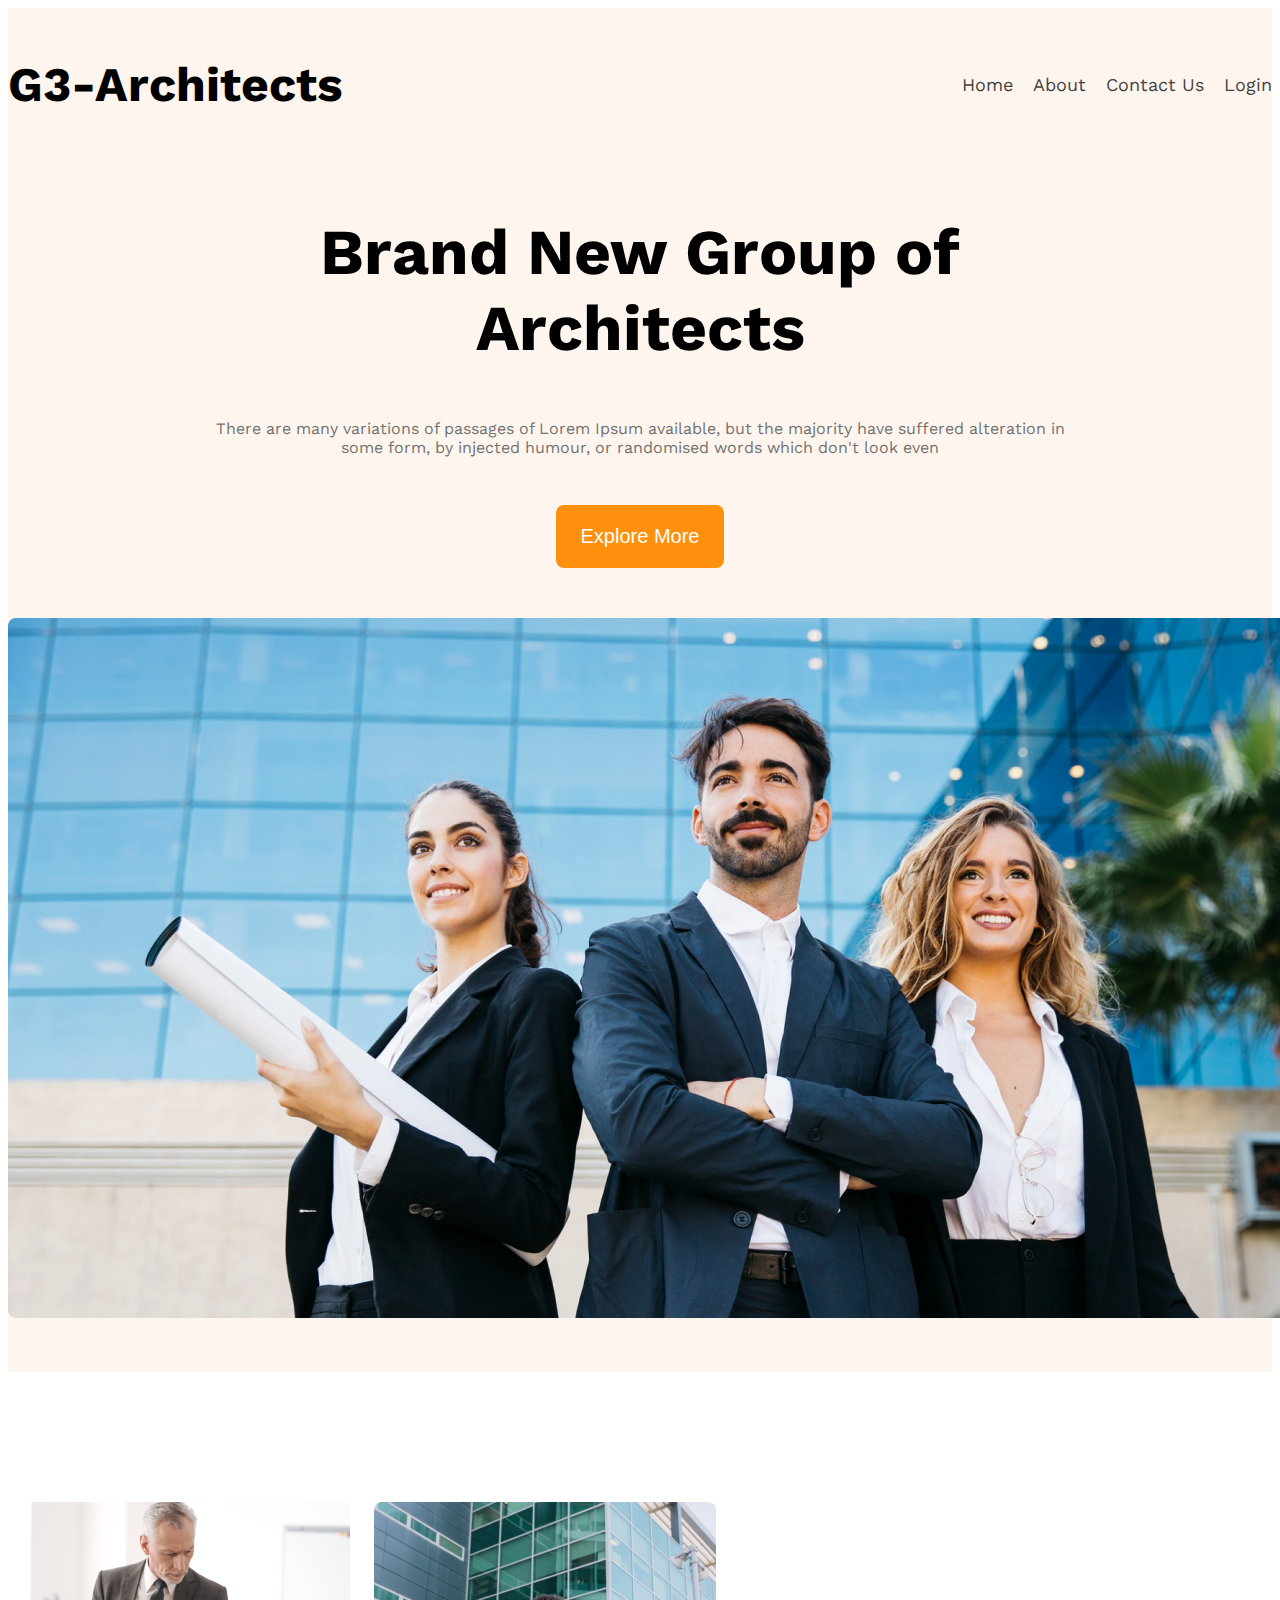
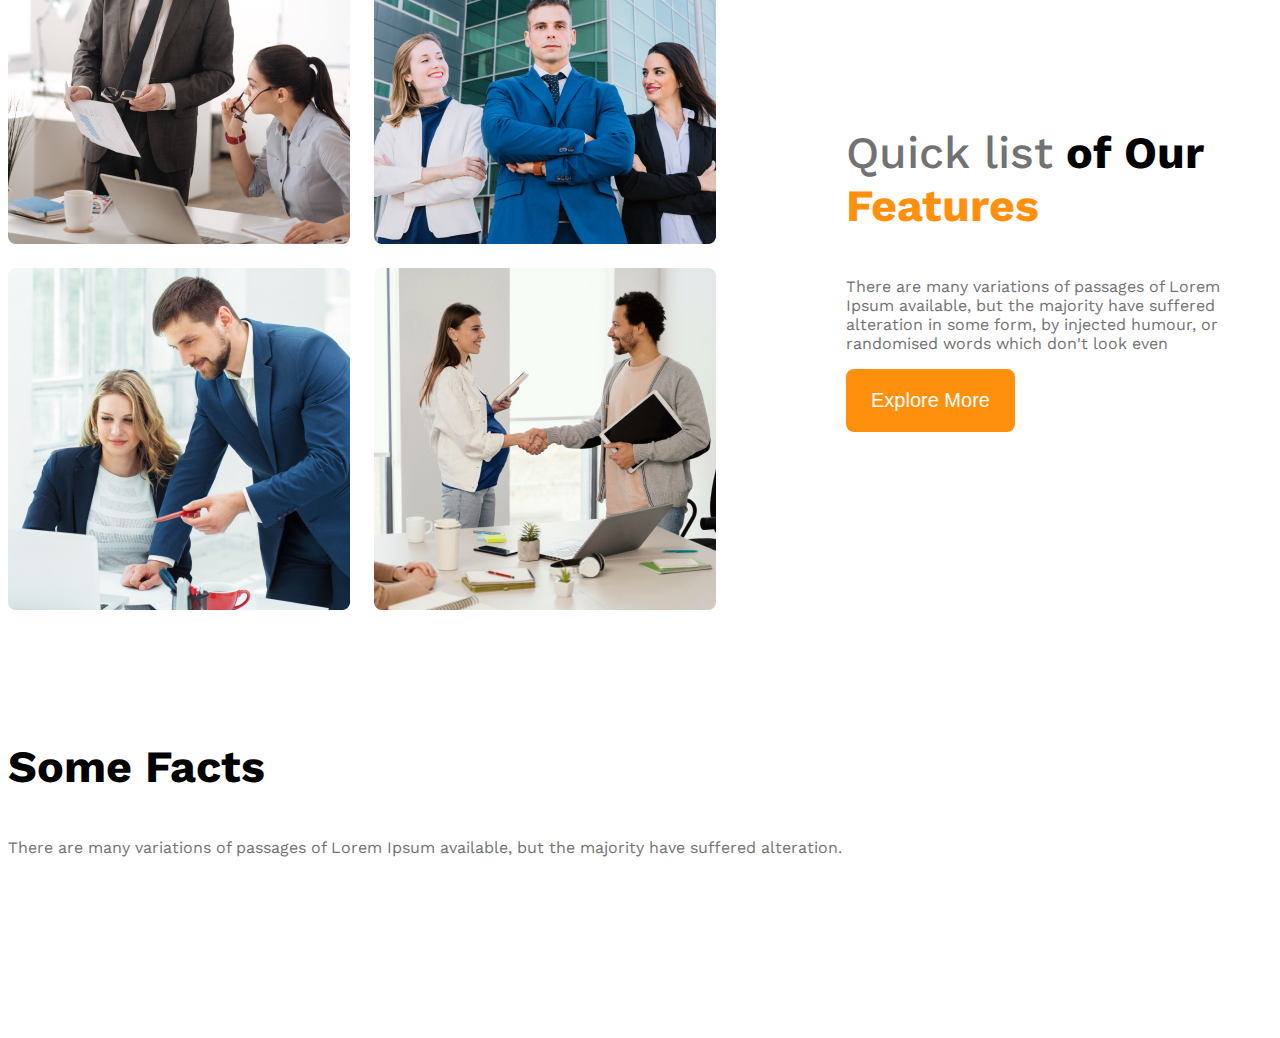
==== styles/index.html @ 34166334 "responsive and added pictures" ====
<!DOCTYPE html>
<html lang="en">

<head>
    <meta charset="UTF-8">
    <meta name="viewport" content="width=device-width, initial-scale=1.0">
    <title>Architects</title>
    <link rel="stylesheet" href="style.css">
</head>

<body class="work-sans-font">
    <header>
        <header class="header">
            <nav class="navbar">
                <h3 class="brand">G3-Architects</h3>
                <ul class="four-steps">
                    <li class="nav-item"><a href="" class="nav-link">Home</a></li>

                    <li class="nav-item"><a href="" class="nav-link">About</a> </li>

                    <li class="nav-item"><a href="" class="nav-link">Contact Us</a></li>

                    <li class="nav-item"><a href="" class="nav-link">Login</a></li>
                </ul>
            </nav>

            <div>
                <div class="banner-content">
                    <h2 class="head-title">Brand New
                        Group of Architects
                    </h2>
                    <p class="banner-description">There are many variations of passages of Lorem Ipsum available, but
                        the majority have suffered alteration
                        in some form, by injected humour, or randomised words which don't look even</p>
                    <button class="btn-primary">Explore More</button>
                </div>
                <div class="banner-img-container">
                    <img src="./images/banner.png" alt="">
                </div>
            </div>
            </header>
            <main>
                <!-- team work -->
            <section class="teams display-flex">
                <div class="team-img-container">
                <img src="images/team1.png" alt="two architect discussing about design">
                <img src="images/team2.png" alt="">
                <img src="images/team3.png" alt="">
                <img src="images/team4.png" alt="">
                </div>
                <div class="our-features">
                    <h3 class="section-title"><span id="Quick-list" class="text-light-gray">Quick list</span> <span class="of-our">of Our </span><span class="text-primary">Features</span></h3>
                    <p class="feature-description text-light-gray">There are many variations of passages of Lorem Ipsum available, but the majority have suffered alteration in some form, by injected humour, or randomised words which don't look even</p>
                    <button class="btn-primary">Explore More</button>
                </div>
            </section>   
            <!--features will enjoy  -->
            <section>

            </section>
            <!-- some facts -->
             <section>
            <h3 class="section-title">Some Facts</h3>
            <p class="text-light-gray">There are many variations of passages of Lorem Ipsum available, but the majority have suffered alteration.</p>
            <div class="facts-container">
              <!-- .fact*4>img.fact-icon+h5.fact-number+h5.fact-name   -->
              <div class="fact">
                <img src="" alt="" class="face-icon">
                <h5 class="fact-number"></h5>
                <h5 class="fact-name"></h5>
              </div>
              <div class="fact">
                <img src="" alt="" class="face-icon">
                <h5 class="fact-number"></h5>
                <h5 class="fact-name"></h5>
              </div>
              <div class="fact">
                <img src="" alt="" class="face-icon">
                <h5 class="fact-number"></h5>
                <h5 class="fact-name"></h5>
              </div>
              <div class="fact">
                <img src="" alt="" class="face-icon">
                <h5 class="fact-number"></h5>
                <h5 class="fact-name"></h5>
              </div>



            </div>
             </section>

            </main>


            <footer>

            </footer>


</body>

</html>
---- styles/style.css ----
@import url('https://fonts.googleapis.com/css2?family=Work+Sans:ital,wght@0,100..900;1,100..900&display=swap');

.work-sans-font {
  font-family: "Work Sans", serif;
  font-optical-sizing: auto;
  font-weight: 400;
  font-style: normal;
}
/* dark 02 */
.text-gray{
    color: #424242;
}
/* dark 03 */
.text-light-gray{
    color: #727272;
}
.text-primary{
    color: #FF900E;
}
.display-flex{
    display: flex;
}
.section-title{
    font-size: 2.8rem;
    font-weight: 700;
  }
.header{
    background-color: rgba(243, 169, 84, 0.1);
    margin: 0 auto;   
 }
 .display-flex{
    display: flex;
 }
 .navbar{
     display: flex;
     justify-content: space-between;
 }
 .four-steps{
      display: flex;
     font-size: 18px;
     list-style: none;
     align-items: center;
     gap: 20px; 
     font-weight: 500px;       
 }
 .brand{
    text-align: center              ;
    font-weight: 700px;
    font-size: 3rem
    
}
.nav-link{
    text-decoration: none;
    color: #424242;
    font-weight: 500px;
}
.nav-item{
    color: #424242;
    list-style: none;
}
 
.navbar, .banner, .banner-img-container{
    max-width: 1440px;
    margin: 0 auto;
}
   
 .head-title{ 
     font-size: 4rem;
     font-weight: bold; 
 }
 .banner-content{
    max-width: 850px;
    margin: 0 auto;
    text-align: center;
    margin-bottom: 50px;
 }
 .banner-description{
     font-size: 1rem;
     color: #727272;
     padding-bottom: 32px;
 }
.btn-primary, .feathure-button{
        background-color: rgba(255, 144, 14, 1); 
        font-size: 1.25rem;
        font-weight: 600px;
        color: white;
        border-radius: 8px;
        padding: 20px 25px;
        border: none;
    }
main{
    max-width: 1440px;
    margin: 0 auto ;
}
main > section{
    margin-top: 130px ;
}
    .banner-img-container{
        width: 100%;
        padding-bottom: 50px;
    }
 /* team and feature related style */
.teams{
 align-items: center;
}
.team-img-container{
    display: grid;
    grid-template-columns: repeat(2, 1fr) ;
    gap: 24px;
}
.our-features{
    margin-left:130px ;
    max-width: 530px;
}

#Quick-list{
    font-weight: 500;
} 


 /* responsive media query */
 @media screen and (max-width: 576px) {
    .navbar,
    .four-steps, 
    .teams{
        flex-direction: column;
    }
    .banner-img-container{
        max-width: 100%;
        padding: 0px;
        margin: 0 auto;
    }
    .team-img-container{
        grid-template-columns: repeat(1, 1fr);
    }
    .our-features{
        margin-left: 20px;
    }
 }


 /* medium size device */
 @media screen and (min-width:576px) and (max-width: 992px) {
    .teams{
       flex-direction: column; 
    }
    .our-features{
        margin: 50px auto;
    }
 }
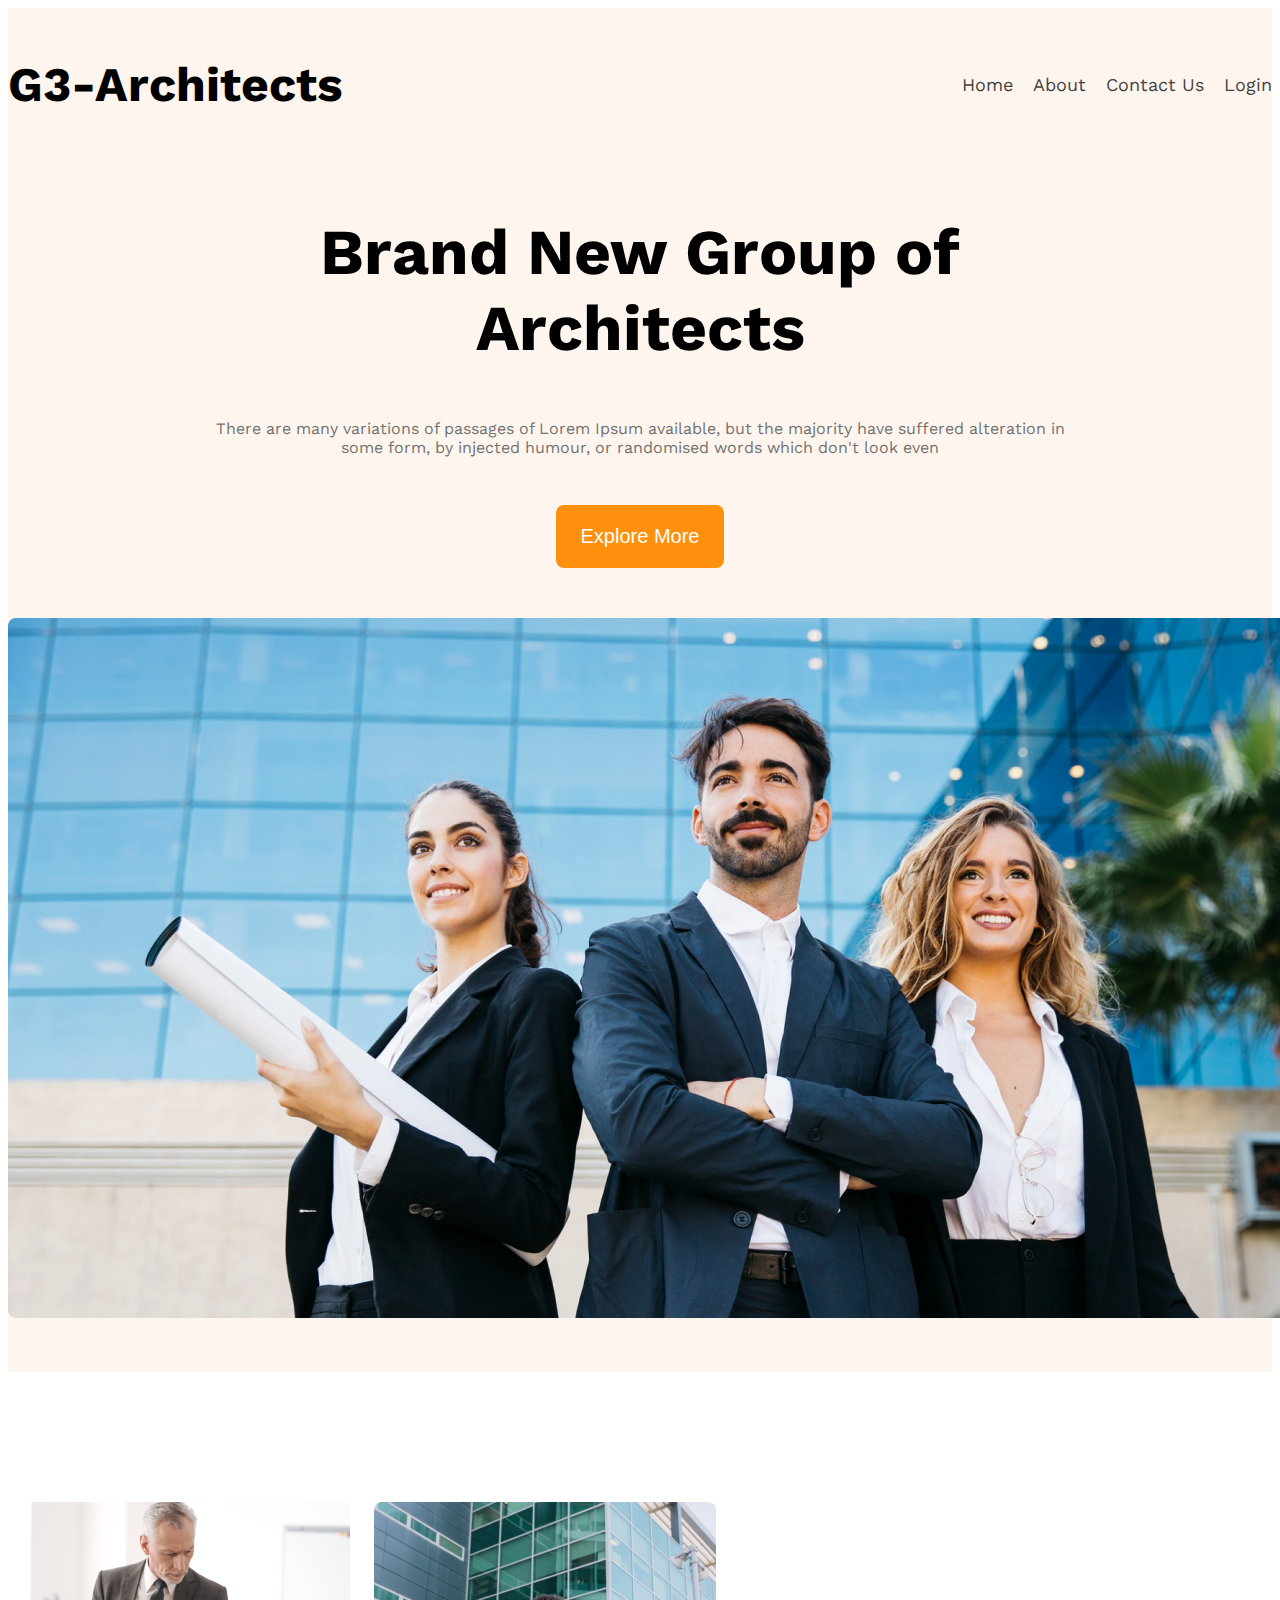
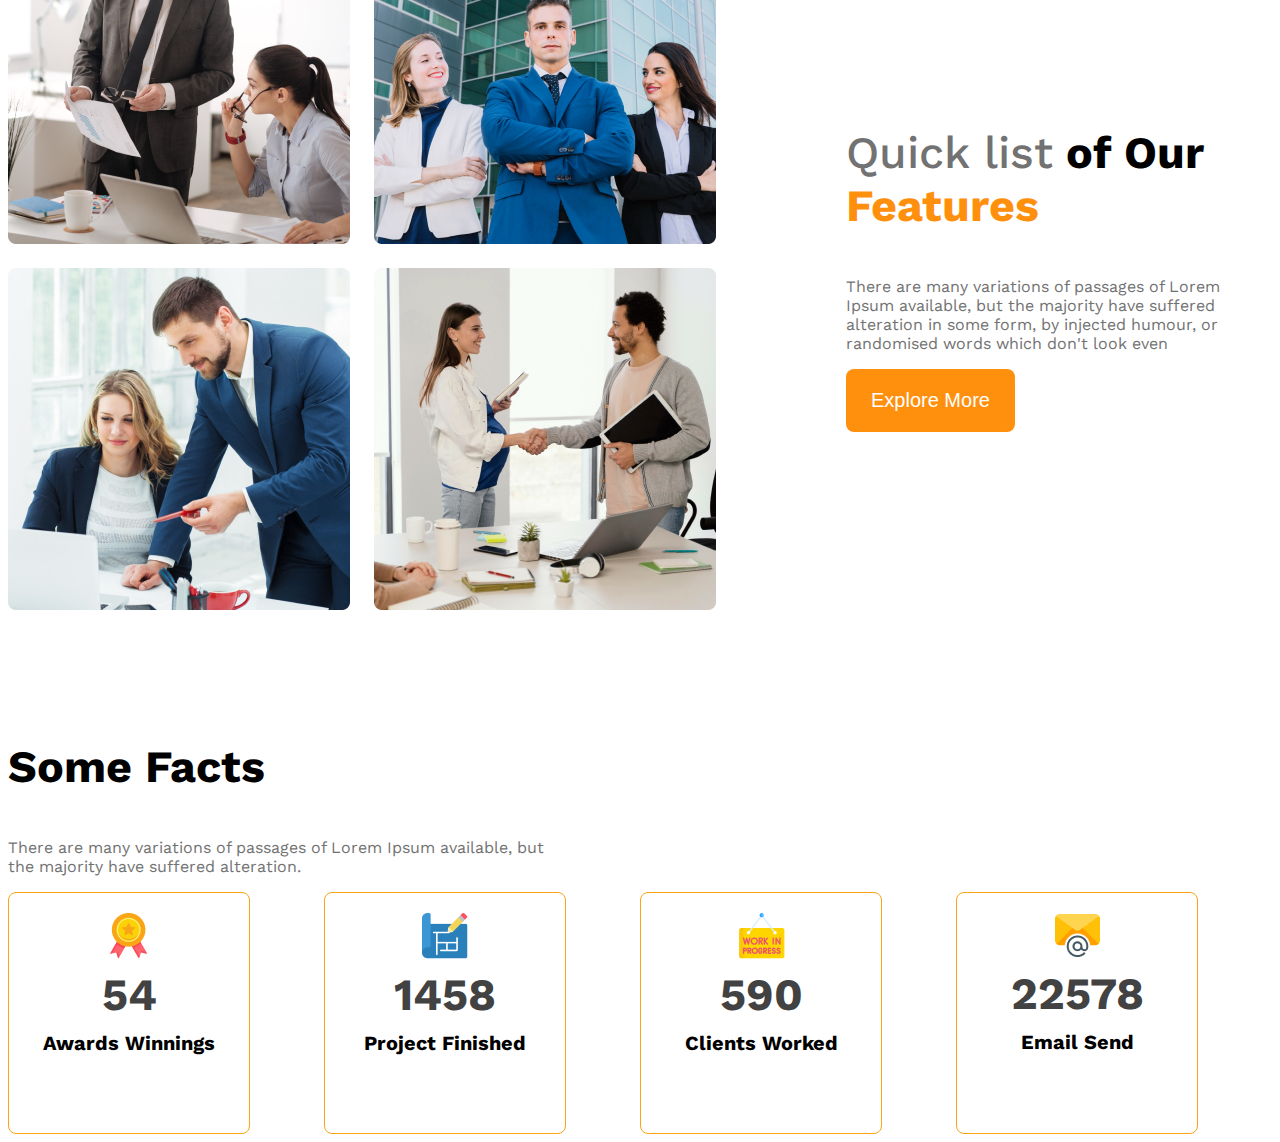
==== commit dba929b9: "added some facts and pictures" ====
--- a/styles/index.html
+++ b/styles/index.html
@@ -9,7 +9,7 @@
 </head>
 
 <body class="work-sans-font">
-    <header>
+  
         <header class="header">
             <nav class="navbar">
                 <h3 class="brand">G3-Architects</h3>
@@ -61,28 +61,36 @@
             <!-- some facts -->
              <section>
             <h3 class="section-title">Some Facts</h3>
-            <p class="text-light-gray">There are many variations of passages of Lorem Ipsum available, but the majority have suffered alteration.</p>
+            <p class="text-light-gray fact-description">There are many variations of passages of Lorem Ipsum available, but the majority have suffered alteration.</p>
             <div class="facts-container">
               <!-- .fact*4>img.fact-icon+h5.fact-number+h5.fact-name   -->
-              <div class="fact">
-                <img src="" alt="" class="face-icon">
-                <h5 class="fact-number"></h5>
-                <h5 class="fact-name"></h5>
+              <div class="fact-card display-flex">
+               <div>
+                <img src="images/icons/ribon.png" alt="" class="face-icon">
+                <h5 class="fact-number text-gray">54</h5>
+                <h5 class="fact-name">Awards Winnings</h5>
+               </div>
               </div>
-              <div class="fact">
-                <img src="" alt="" class="face-icon">
-                <h5 class="fact-number"></h5>
-                <h5 class="fact-name"></h5>
+              <div class="fact-card display-flex">
+                <div>
+                    <img src="images/icons/projects.png" alt="" class="face-icon">
+                <h5 class="fact-number text-gray">1458 </h5>
+                <h5 class="fact-name">Project Finished</h5>
+                </div>
               </div>
-              <div class="fact">
-                <img src="" alt="" class="face-icon">
-                <h5 class="fact-number"></h5>
-                <h5 class="fact-name"></h5>
+              <div class="fact-card display-flex">
+                <div>
+                    <img src="images/icons/customers.png" alt="" class="face-icon">
+                <h5 class="fact-number text-gray">590</h5>
+                <h5 class="fact-name">Clients Worked</h5>
+                </div>
               </div>
-              <div class="fact">
-                <img src="" alt="" class="face-icon">
-                <h5 class="fact-number"></h5>
-                <h5 class="fact-name"></h5>
+              <div class="fact-card display-flex">
+                <div>
+                    <img src="images/icons/email.png" alt="" class="face-icon">
+                <h5 class="fact-number text-gray">22578</h5>
+                <h5 class="fact-name">Email Send</h5>
+                </div>
               </div>
 
 
--- a/styles/style.css
+++ b/styles/style.css
@@ -116,6 +116,35 @@
 #Quick-list{
     font-weight: 500;
 } 
+/* some facts */
+.fact-card{
+    border: 1px solid #FAA515;
+    width: 240px;
+    height: 240px;
+    border-radius: 8px;
+    text-align: center;
+    align-items: center;
+    justify-content: center;
+}
+.facts-container{
+    display: grid;
+    grid-template-columns: repeat(4, 1fr);
+}
+.fact-number{
+    font-size: 2.8rem;
+    font-weight: 600px;
+    margin-top: 5px;
+    margin-bottom: 10px;
+}
+.fact-name{
+    font-size: 20px;
+    font-weight: 600px;
+    margin-top: 5px;
+    margin-bottom: 59px;
+}
+.fact-description{
+    max-width: 540px;
+}
 
 
  /* responsive media query */
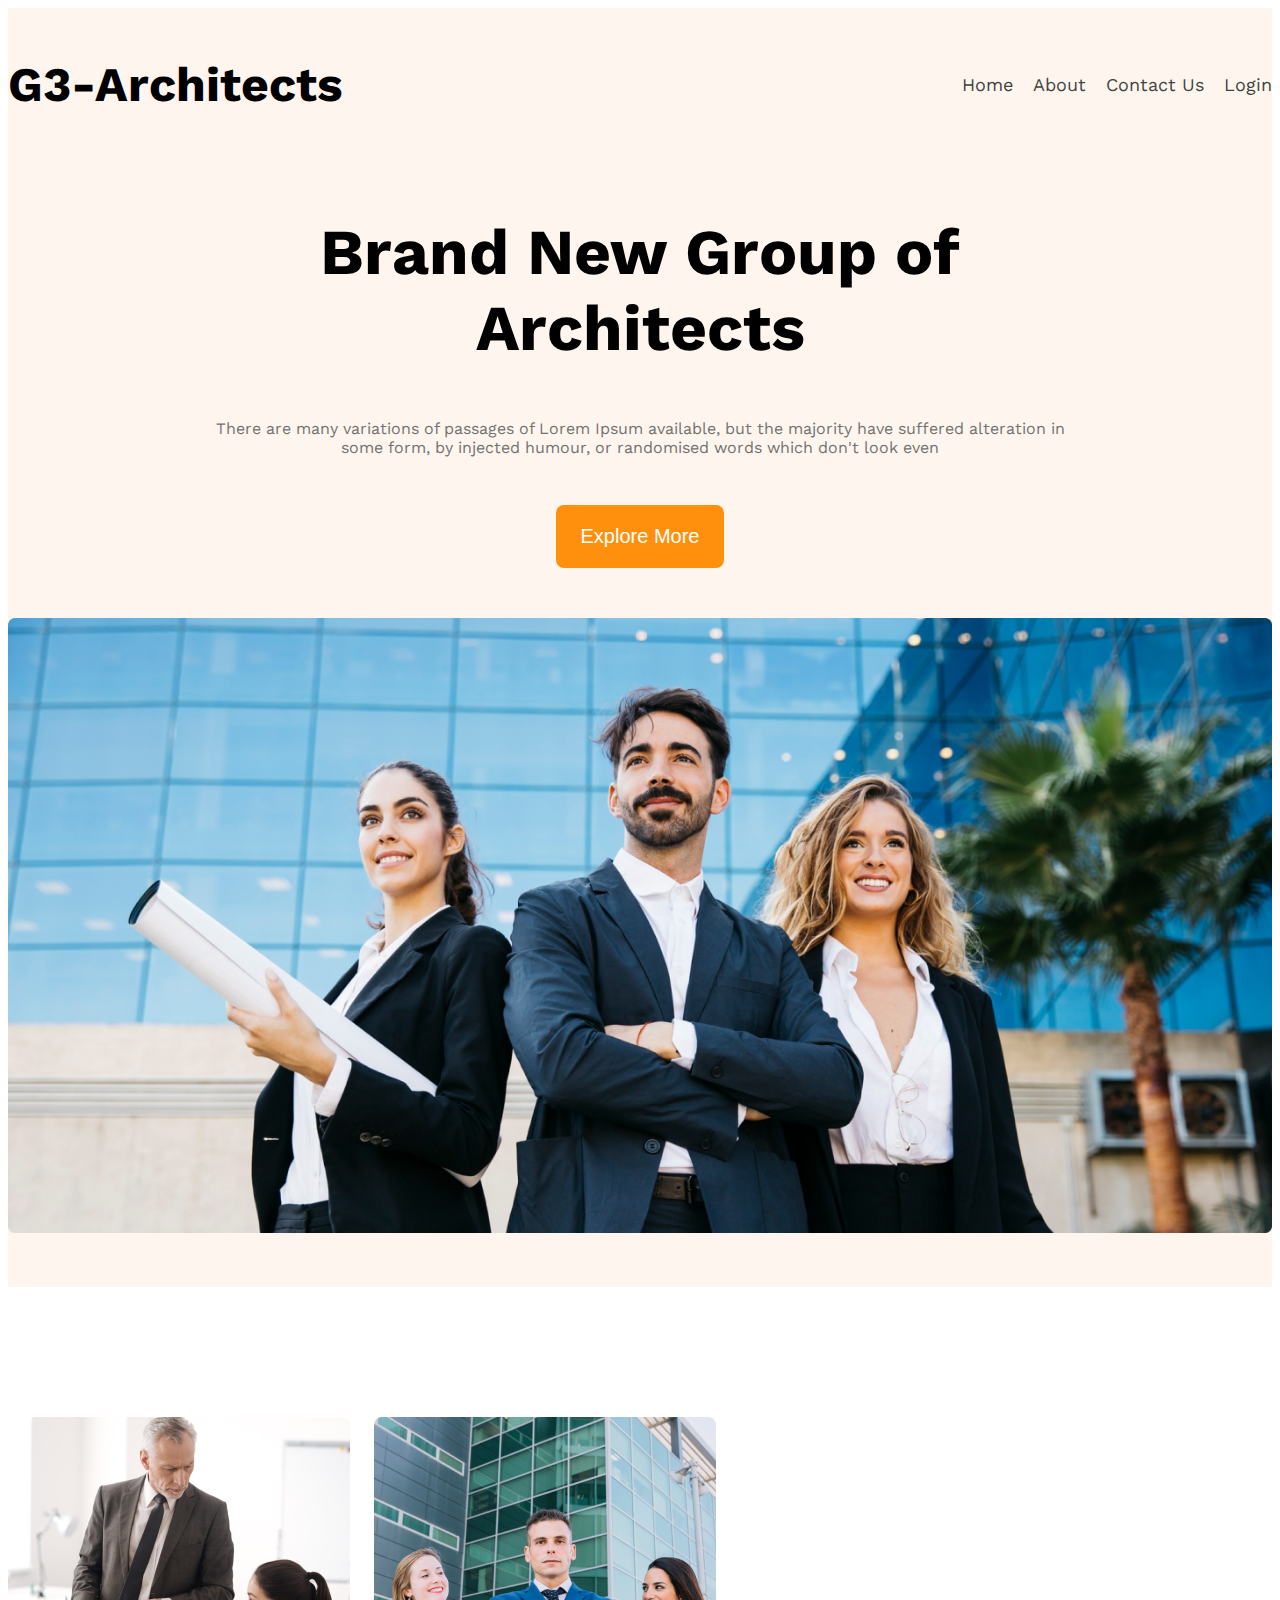
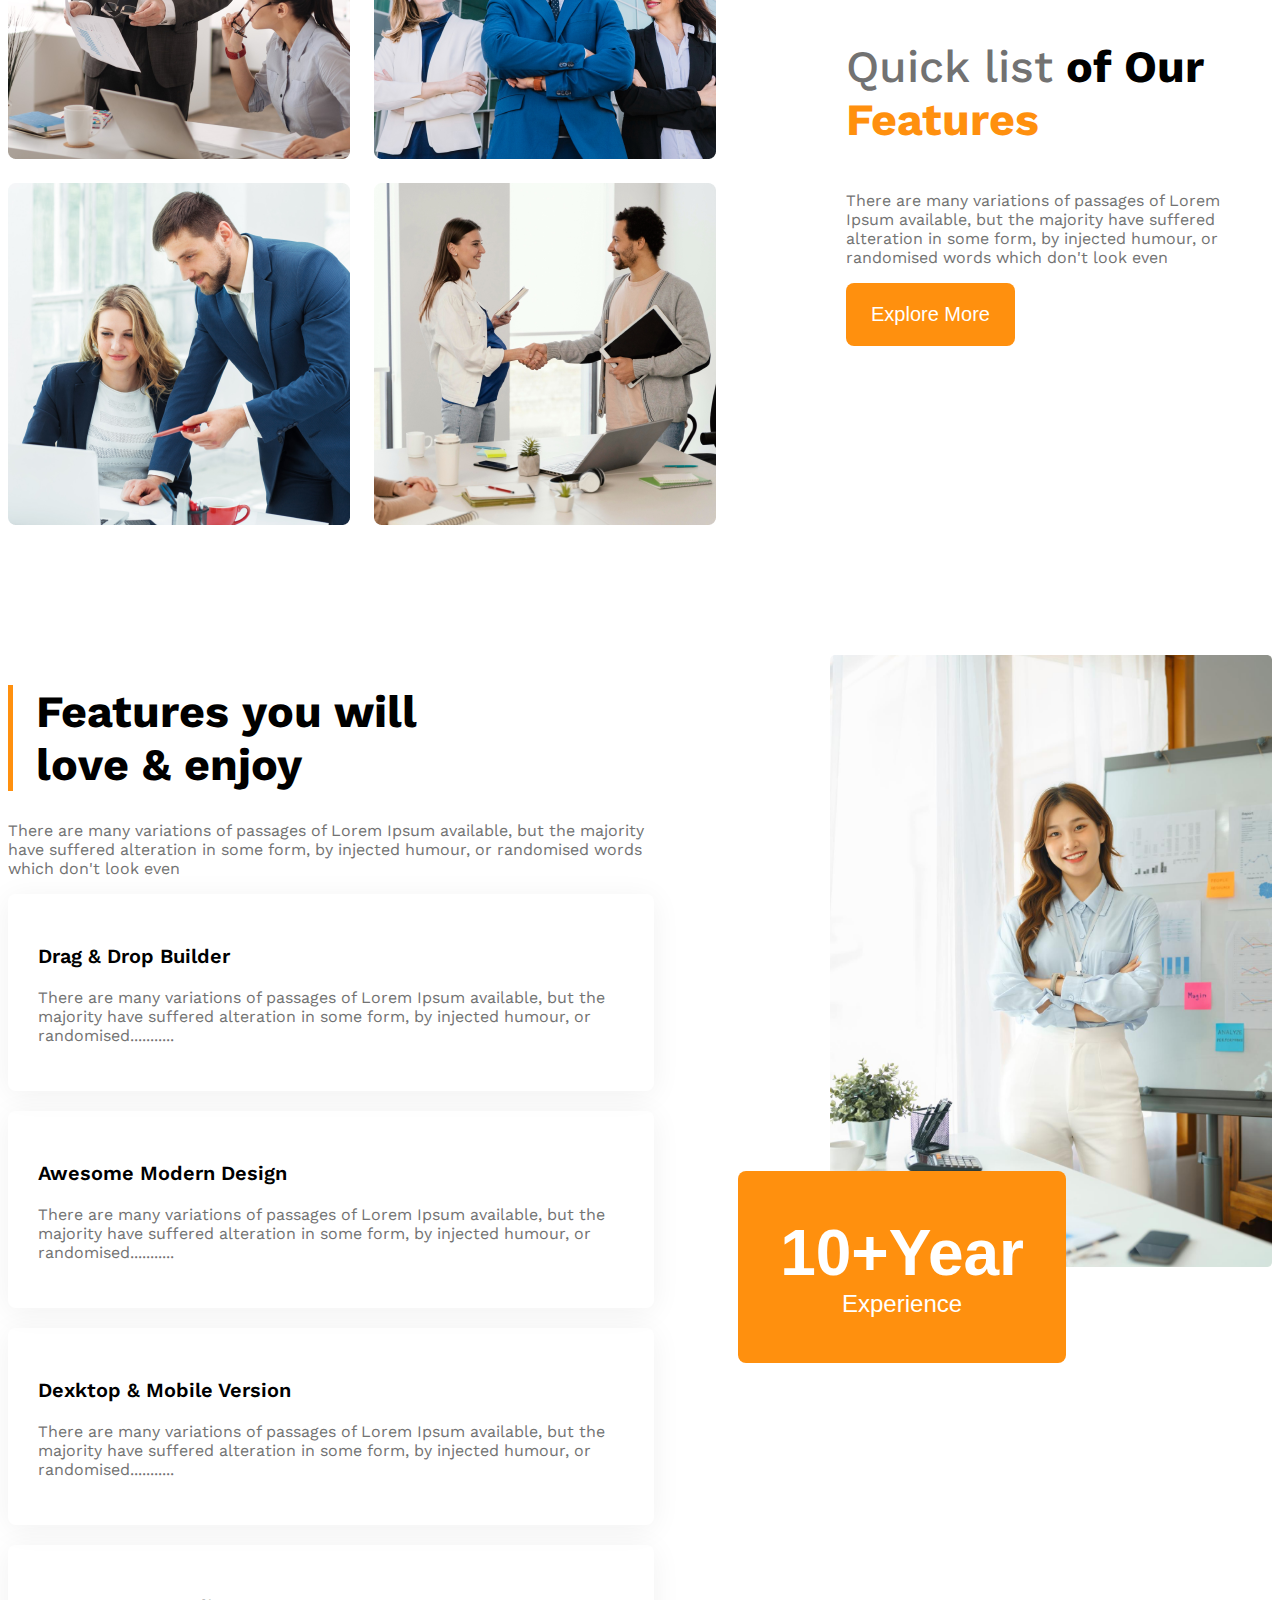
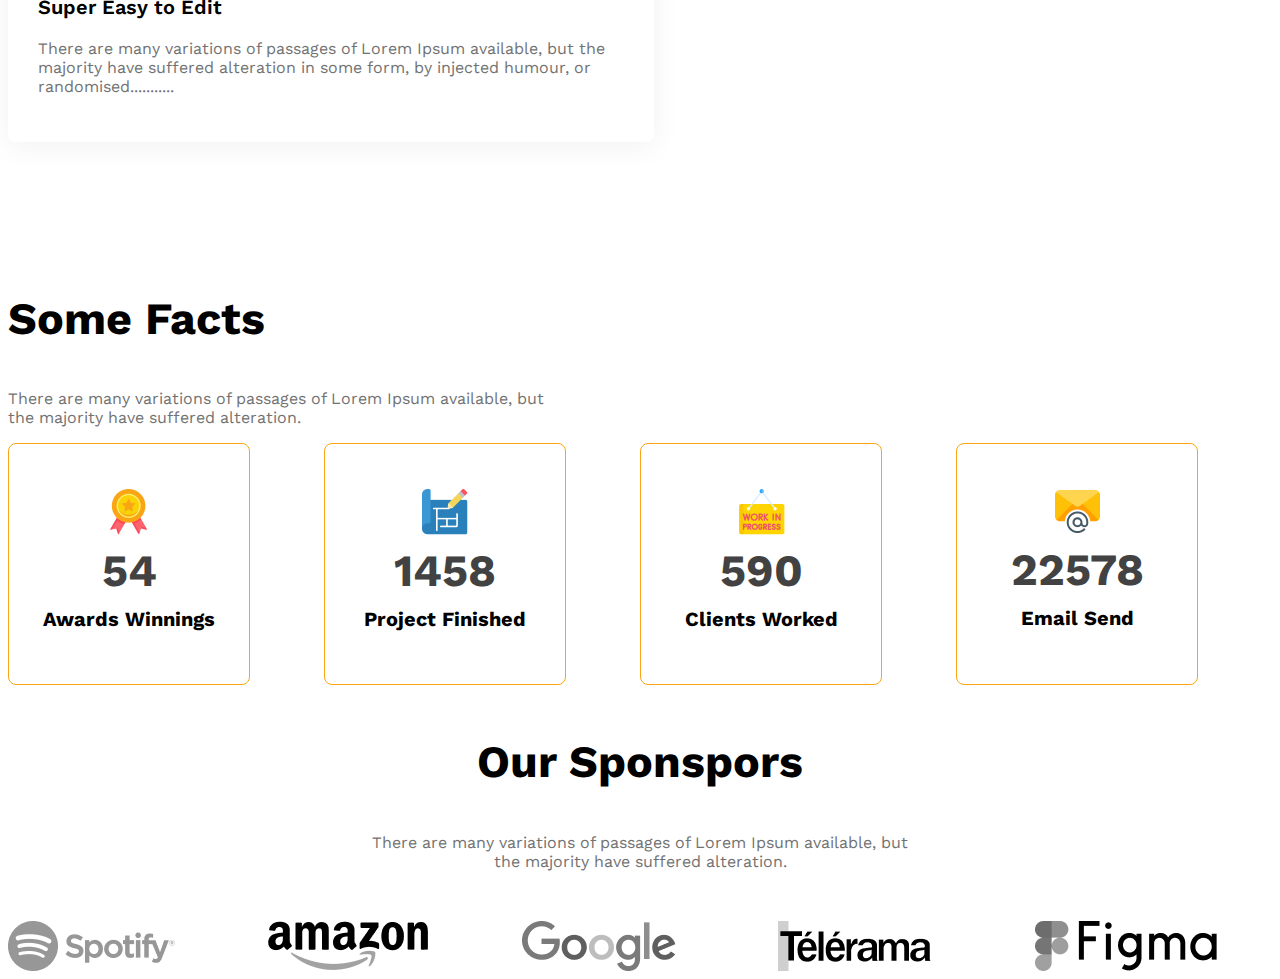
==== commit 0f83ab12: "added some main content and pic" ====
--- a/styles/index.html
+++ b/styles/index.html
@@ -9,101 +9,154 @@
 </head>
 
 <body class="work-sans-font">
-  
-        <header class="header">
-            <nav class="navbar">
-                <h3 class="brand">G3-Architects</h3>
-                <ul class="four-steps">
-                    <li class="nav-item"><a href="" class="nav-link">Home</a></li>
 
-                    <li class="nav-item"><a href="" class="nav-link">About</a> </li>
+    <header class="header">
+        <nav class="navbar">
+            <h3 class="brand">G3-Architects</h3>
+            <ul class="four-steps">
+                <li class="nav-item"><a href="" class="nav-link">Home</a></li>
 
-                    <li class="nav-item"><a href="" class="nav-link">Contact Us</a></li>
+                <li class="nav-item"><a href="" class="nav-link">About</a> </li>
 
-                    <li class="nav-item"><a href="" class="nav-link">Login</a></li>
-                </ul>
-            </nav>
+                <li class="nav-item"><a href="" class="nav-link">Contact Us</a></li>
 
-            <div>
-                <div class="banner-content">
-                    <h2 class="head-title">Brand New
-                        Group of Architects
-                    </h2>
-                    <p class="banner-description">There are many variations of passages of Lorem Ipsum available, but
-                        the majority have suffered alteration
-                        in some form, by injected humour, or randomised words which don't look even</p>
-                    <button class="btn-primary">Explore More</button>
-                </div>
-                <div class="banner-img-container">
-                    <img src="./images/banner.png" alt="">
-                </div>
+                <li class="nav-item"><a href="" class="nav-link">Login</a></li>
+            </ul>
+        </nav>
+
+        <div>
+            <div class="banner-content">
+                <h2 class="head-title">Brand New
+                    Group of Architects
+                </h2>
+                <p class="banner-description">There are many variations of passages of Lorem Ipsum available, but
+                    the majority have suffered alteration
+                    in some form, by injected humour, or randomised words which don't look even</p>
+                <button class="btn-primary">Explore More</button>
             </div>
-            </header>
-            <main>
-                <!-- team work -->
-            <section class="teams display-flex">
-                <div class="team-img-container">
+            <div class="banner-img-container">
+                <img src="./images/banner.png" alt="">
+            </div>
+        </div>
+    </header>
+    <main>
+        <!-- team work -->
+        <section class="teams display-flex">
+            <div class="team-img-container">
                 <img src="images/team1.png" alt="two architect discussing about design">
                 <img src="images/team2.png" alt="">
                 <img src="images/team3.png" alt="">
                 <img src="images/team4.png" alt="">
+            </div>
+            <div class="our-features">
+                <h3 class="section-title"><span id="Quick-list" class="text-light-gray">Quick list</span> <span
+                        class="of-our">of Our </span><span class="text-primary">Features</span></h3>
+                <p class="feature-description text-light-gray">There are many variations of passages of Lorem Ipsum
+                    available, but the majority have suffered alteration in some form, by injected humour, or randomised
+                    words which don't look even</p>
+                <button class="btn-primary">Explore More</button>
+            </div>
+        </section>
+        <!--features will enjoy  -->
+        <!-- feature section related style -->
+        <section class="Features display-flex">
+            <div>
+                <div>
+                    <h1 id="feature-section-title" class="section-title">Features you will <br> love & enjoy</h1>
+                    <p class="text-light-gray">There are many variations of passages of Lorem Ipsum available, but the
+                        majority have suffered alteration in some form, by injected humour, or randomised words which
+                        don't look even</p>
                 </div>
-                <div class="our-features">
-                    <h3 class="section-title"><span id="Quick-list" class="text-light-gray">Quick list</span> <span class="of-our">of Our </span><span class="text-primary">Features</span></h3>
-                    <p class="feature-description text-light-gray">There are many variations of passages of Lorem Ipsum available, but the majority have suffered alteration in some form, by injected humour, or randomised words which don't look even</p>
-                    <button class="btn-primary">Explore More</button>
+                <!-- features-card container -->
+                <div class="features-card">
+                    <h3 class="features-title">Drag & Drop Builder</h3>
+                    <p class="text-light-gray">There are many variations of passages of Lorem Ipsum available, but the
+                        majority have suffered alteration in some form, by injected humour, or randomised...........</p>
                 </div>
-            </section>   
-            <!--features will enjoy  -->
-            <section>
-
-            </section>
-            <!-- some facts -->
-             <section>
-            <h3 class="section-title">Some Facts</h3>
-            <p class="text-light-gray fact-description">There are many variations of passages of Lorem Ipsum available, but the majority have suffered alteration.</p>
-            <div class="facts-container">
-              <!-- .fact*4>img.fact-icon+h5.fact-number+h5.fact-name   -->
-              <div class="fact-card display-flex">
-               <div>
-                <img src="images/icons/ribon.png" alt="" class="face-icon">
-                <h5 class="fact-number text-gray">54</h5>
-                <h5 class="fact-name">Awards Winnings</h5>
-               </div>
-              </div>
-              <div class="fact-card display-flex">
-                <div>
-                    <img src="images/icons/projects.png" alt="" class="face-icon">
-                <h5 class="fact-number text-gray">1458 </h5>
-                <h5 class="fact-name">Project Finished</h5>
+                <div class="features-card">
+                    <h3 class="features-title">Awesome Modern Design</h3>
+                    <p class="text-light-gray">There are many variations of passages of Lorem Ipsum available, but the
+                        majority have suffered alteration in some form, by injected humour, or randomised...........</p>
                 </div>
-              </div>
-              <div class="fact-card display-flex">
-                <div>
-                    <img src="images/icons/customers.png" alt="" class="face-icon">
-                <h5 class="fact-number text-gray">590</h5>
-                <h5 class="fact-name">Clients Worked</h5>
+                <div class="features-card">
+                    <h3 class="features-title">Dexktop & Mobile Version</h3>
+                    <p class="text-light-gray">There are many variations of passages of Lorem Ipsum available, but the
+                        majority have suffered alteration in some form, by injected humour, or randomised...........</p>
                 </div>
-              </div>
-              <div class="fact-card display-flex">
-                <div>
-                    <img src="images/icons/email.png" alt="" class="face-icon">
-                <h5 class="fact-number text-gray">22578</h5>
-                <h5 class="fact-name">Email Send</h5>
+                <div class="features-card">
+                    <h3 class="features-title">Super Easy to Edit</h3>
+                    <p class="text-light-gray">There are many variations of passages of Lorem Ipsum available, but the
+                        majority have suffered alteration in some form, by injected humour, or randomised...........</p>
                 </div>
-              </div>
+            </div>
+            <div class="feature-architect">
+                <img src="images/architect.png" alt="">
+                <button id="experience-badge" class="btn-primary">
+                 <span id="Experience-year">10+Year</span>
+                    <br>
+                 <span> Experience</span>
+                </button>
+            </div>
 
 
+        </section>
+        <!-- some facts -->
+        <section>
+            <h3 class="section-title">Some Facts</h3>
+            <p class="text-light-gray fact-description">There are many variations of passages of Lorem Ipsum available,
+                but the majority have suffered alteration.</p>
+            <div class="facts-container">
+                <!-- .fact*4>img.fact-icon+h5.fact-number+h5.fact-name   -->
+                <div class="fact-card display-flex">
+                    <div>
+                        <img src="images/icons/ribon.png" alt="" class="face-icon">
+                        <h5 class="fact-number text-gray">54</h5>
+                        <h5 class="fact-name">Awards Winnings</h5>
+                    </div>
+                </div>
+                <div class="fact-card display-flex">
+                    <div>
+                        <img src="images/icons/projects.png" alt="" class="face-icon">
+                        <h5 class="fact-number text-gray">1458 </h5>
+                        <h5 class="fact-name">Project Finished</h5>
+                    </div>
+                </div>
+                <div class="fact-card display-flex">
+                    <div>
+                        <img src="images/icons/customers.png" alt="" class="face-icon">
+                        <h5 class="fact-number text-gray">590</h5>
+                        <h5 class="fact-name">Clients Worked</h5>
+                    </div>
+                </div>
+                <div class="fact-card display-flex">
+                    <div>
+                        <img src="images/icons/email.png" alt="" class="face-icon">
+                        <h5 class="fact-number text-gray">22578</h5>
+                        <h5 class="fact-name">Email Send</h5>
+                    </div>
+                </div>
+            </div>
+        </section>
+    </main>
+    <footer class="footer">
+        <section class="our-sponsor">
+            <div class="sponsor-info">
+                <h3 class="section-title">Our Sponspors</h3>
+                <p class="text-light-gray">There are many variations of passages of Lorem Ipsum available, but the
+                    majority have suffered alteration.</p>
+            </div>
+            <div class="sponsor-companies">
+                <img src="images/sponsors/spotify.png" alt="">
+                <img src="images/sponsors/amazon.png" alt="">
+                <img src="images/sponsors/google.png" alt="">
+                <img src="images/sponsors/telerama.png" alt="">
+                <img src="images/sponsors/figma.png" alt="">
 
             </div>
-             </section>
-
-            </main>
+        </section>
 
 
-            <footer>
-
-            </footer>
+    </footer>
 
 
 </body>
--- a/styles/style.css
+++ b/styles/style.css
@@ -88,16 +88,16 @@
         padding: 20px 25px;
         border: none;
     }
-main{
+main, footer{
     max-width: 1440px;
     margin: 0 auto ;
 }
 main > section{
     margin-top: 130px ;
 }
-    .banner-img-container{
-        width: 100%;
-        padding-bottom: 50px;
+.banner-img-container img{
+       width: 100%;
+       padding-bottom: 50px;
     }
  /* team and feature related style */
 .teams{
@@ -116,6 +116,41 @@
 #Quick-list{
     font-weight: 500;
 } 
+/* features section related style */
+#feature-section-title{
+    border-left: 5px solid #FF900E;
+    padding-left: 23px;
+}
+.features-title{
+    font-size: 1.25rem;
+    font-weight: 600;
+}
+.features-card{
+    max-width: 586px;
+    padding: 30px 30px;
+    border-radius: 8px;
+    box-shadow: 0 4px 30px 0 rgba(0, 0, 0, 0.06);
+    margin-bottom: 20px;
+
+}
+.Features{
+    gap: 146px;
+}
+#experience-badge{
+    padding: 45px 42px;
+    font-size: 1.5rem;
+    font-weight: 500px;
+    margin-left: -92px;
+    margin-top: -100px;
+}
+#Experience-year{
+    font-size: 4rem;
+    font-weight: 700;
+}
+.feature-architect img{
+    width: 100%;
+}
+
 /* some facts */
 .fact-card{
     border: 1px solid #FAA515;
@@ -145,7 +180,21 @@
 .fact-description{
     max-width: 540px;
 }
-
+.face-icon{
+    margin-top: 50px;
+}
+/* sponsor related section */
+.sponsor-info{
+    max-width: 542px;
+    margin: 50px auto;
+    text-align: center;
+}
+.sponsor-companies{
+    display: grid;
+    grid-template-columns: repeat(5, 1fr);
+    gap: 20px;
+    filter: grayscale(100%);
+}
 
  /* responsive media query */
  @media screen and (max-width: 576px) {
@@ -159,21 +208,64 @@
         padding: 0px;
         margin: 0 auto;
     }
-    .team-img-container{
-        grid-template-columns: repeat(1, 1fr);
+    .team-img-container, .facts-container{
+        grid-template-columns: 1fr;
     }
     .our-features{
         margin-left: 20px;
     }
- }
+    .facts-container{
+    justify-items: center;
+    gap: 24px;
+    }
+    .sponsor-info{
+        justify-items: center;
+    }
+    .sponsor-companies{
+        grid-template-columns: 1fr;
+        justify-items: center;
+        gap: 50px;
+    }
+    .Features{
+        flex-direction: column;
+    }
+    #experience-badge{
+        margin-top: 20px;
+        margin-left: 20px;
+    }
+    
+       
+        
+    }
+ 
 
 
  /* medium size device */
  @media screen and (min-width:576px) and (max-width: 992px) {
+    .teams, .Features{
+       flex-direction: column; 
+    }
+    .navbar,
+    .four-steps, 
     .teams{
-       flex-direction: column; 
+         justify-items: center;
     }
     .our-features{
         margin: 50px auto;
     }
- }+    .sponsor-companies{
+        grid-template-columns: repeat(3, 1fr);
+        gap: 50px;
+        justify-items: center;
+    }
+    .team-img-container, .facts-container{
+        grid-template-columns: repeat(2, 1fr);
+        justify-items: center;
+    }
+    #experience-badge{
+      margin:50px 150px;
+ }
+ .team-img-container{
+    justify-content: center;
+ }
+}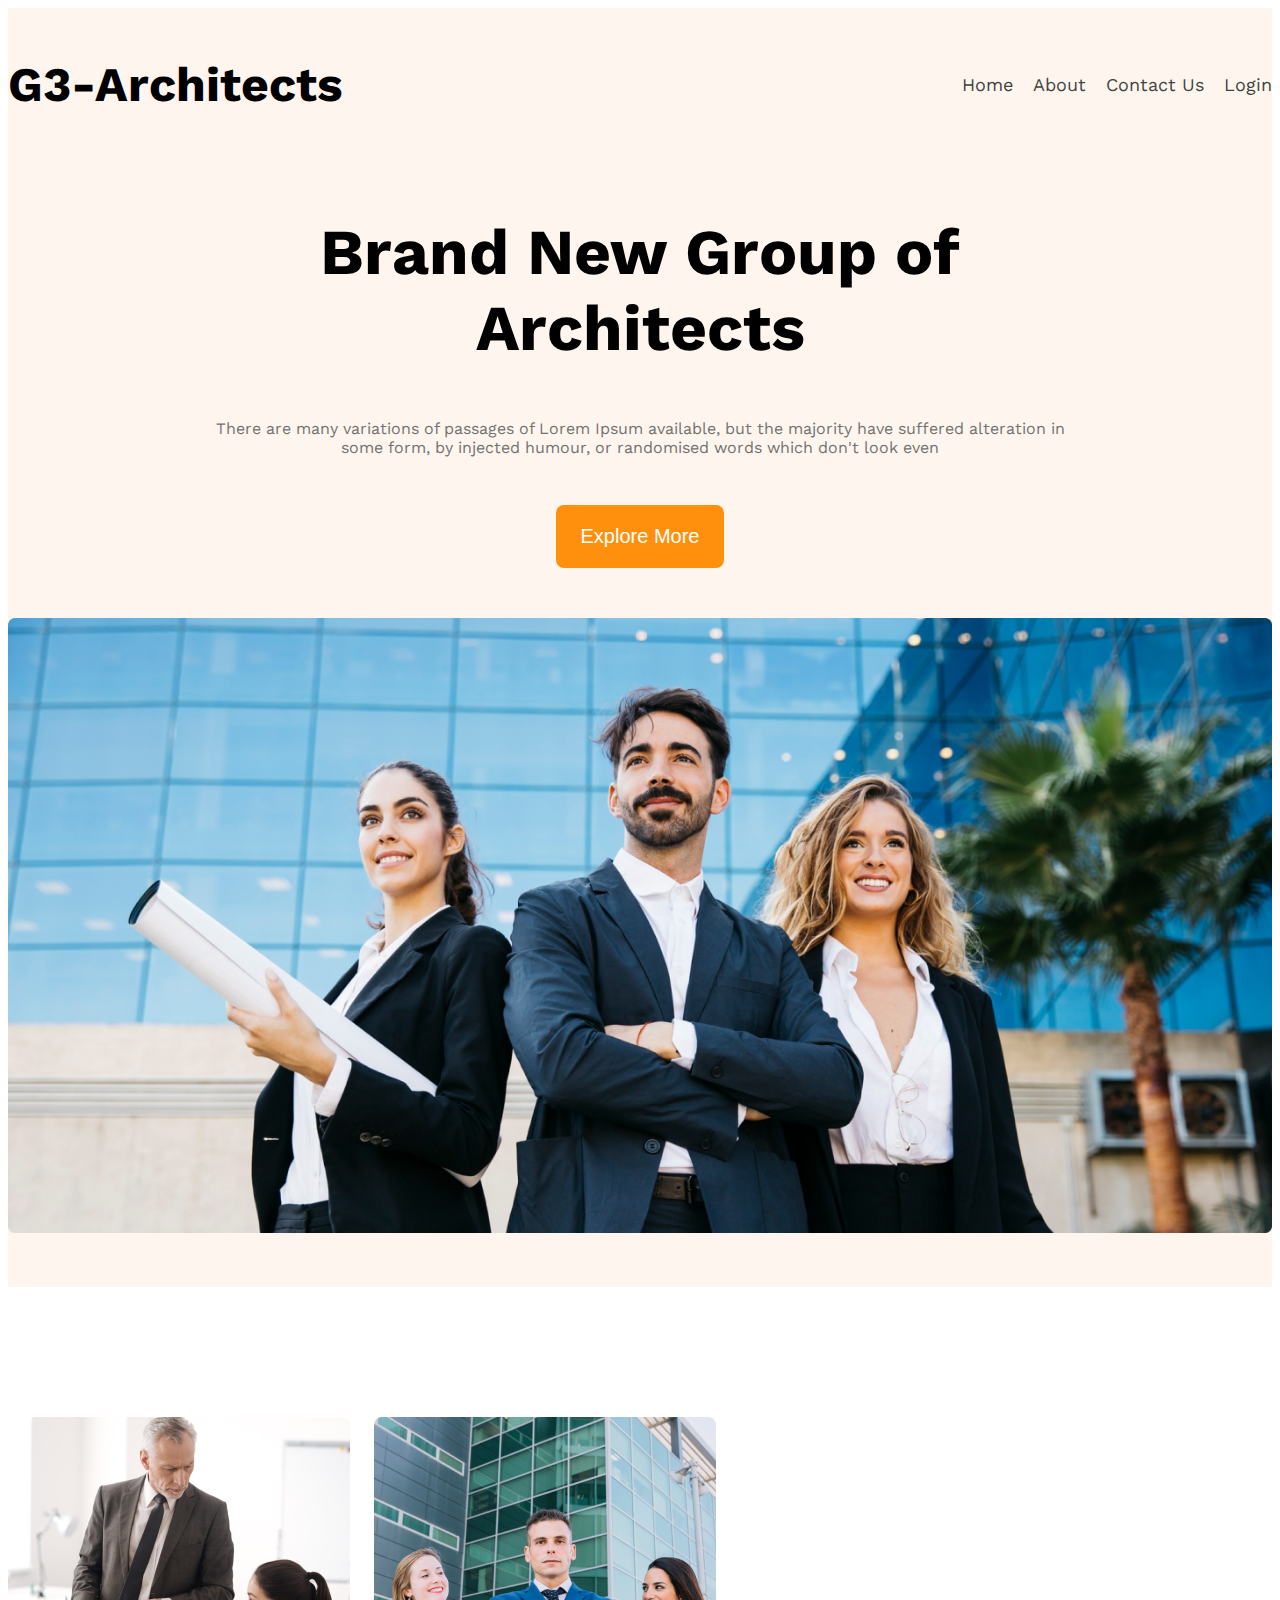
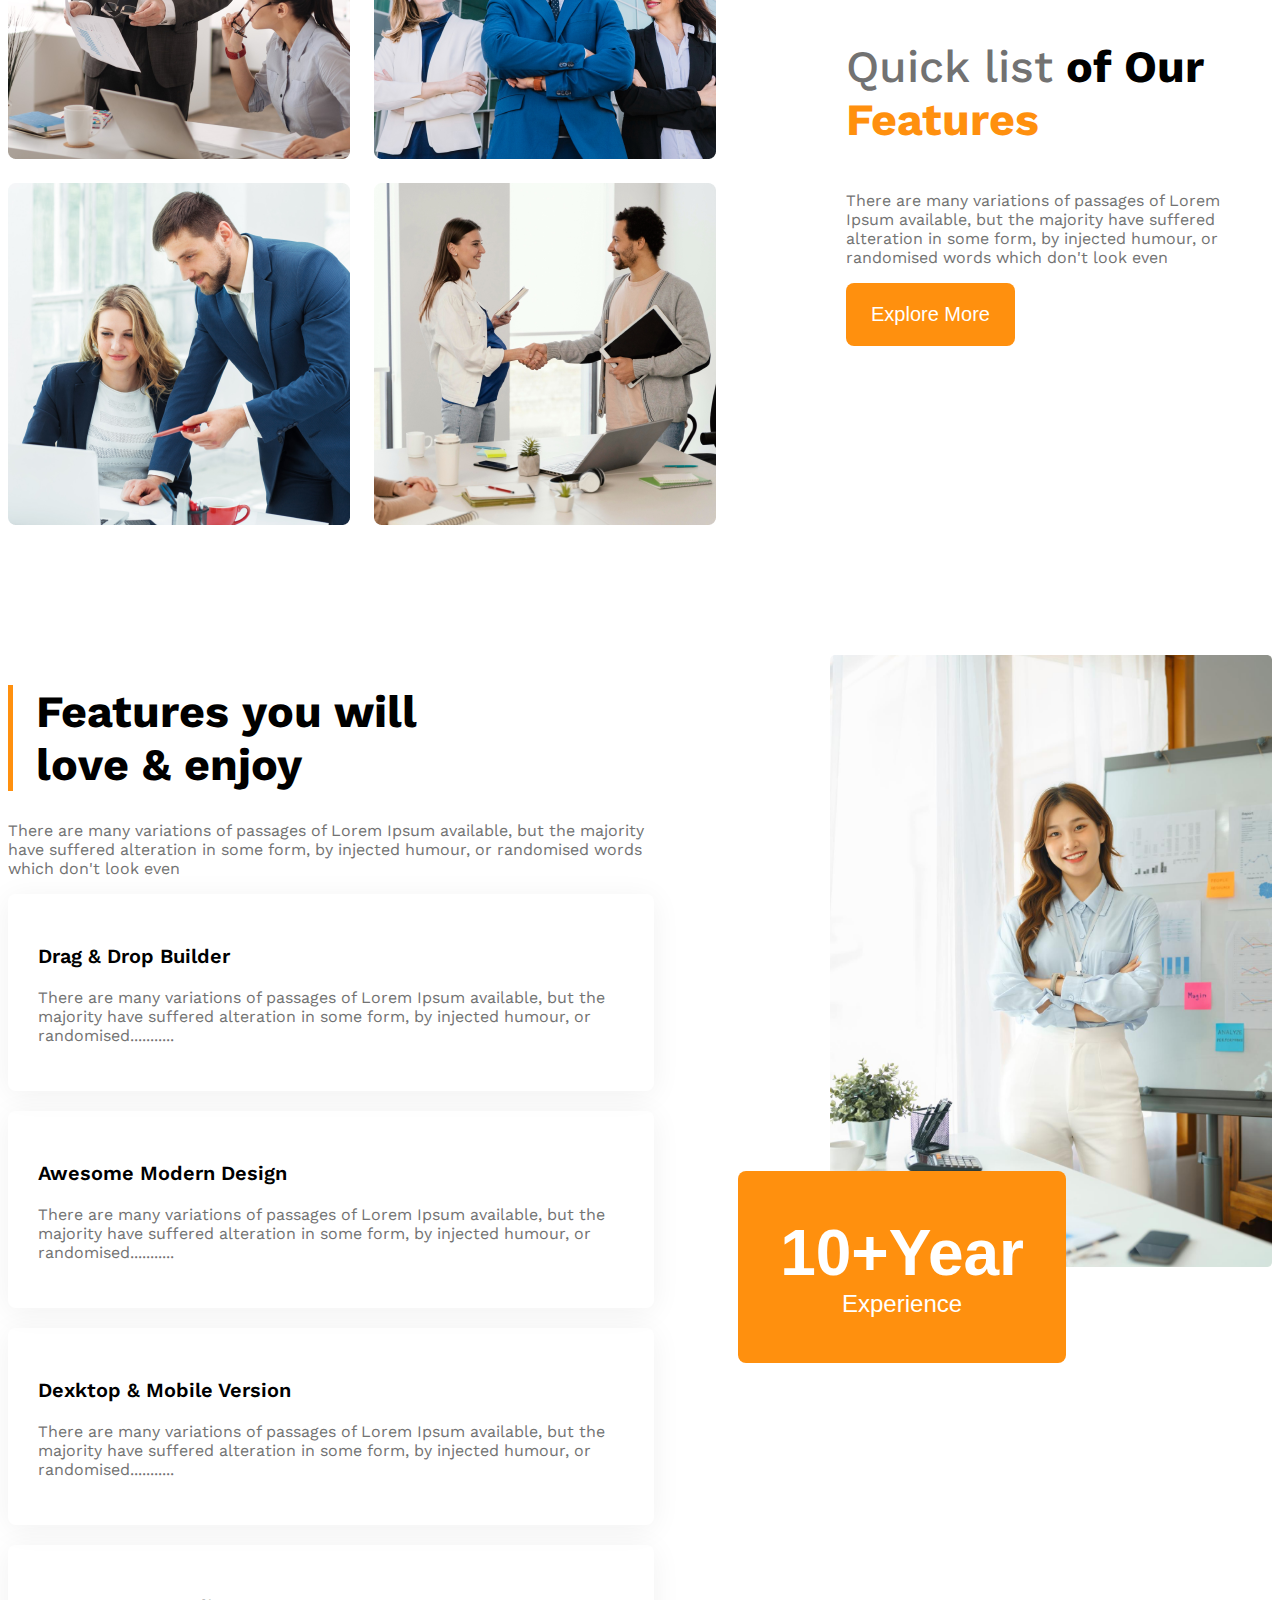
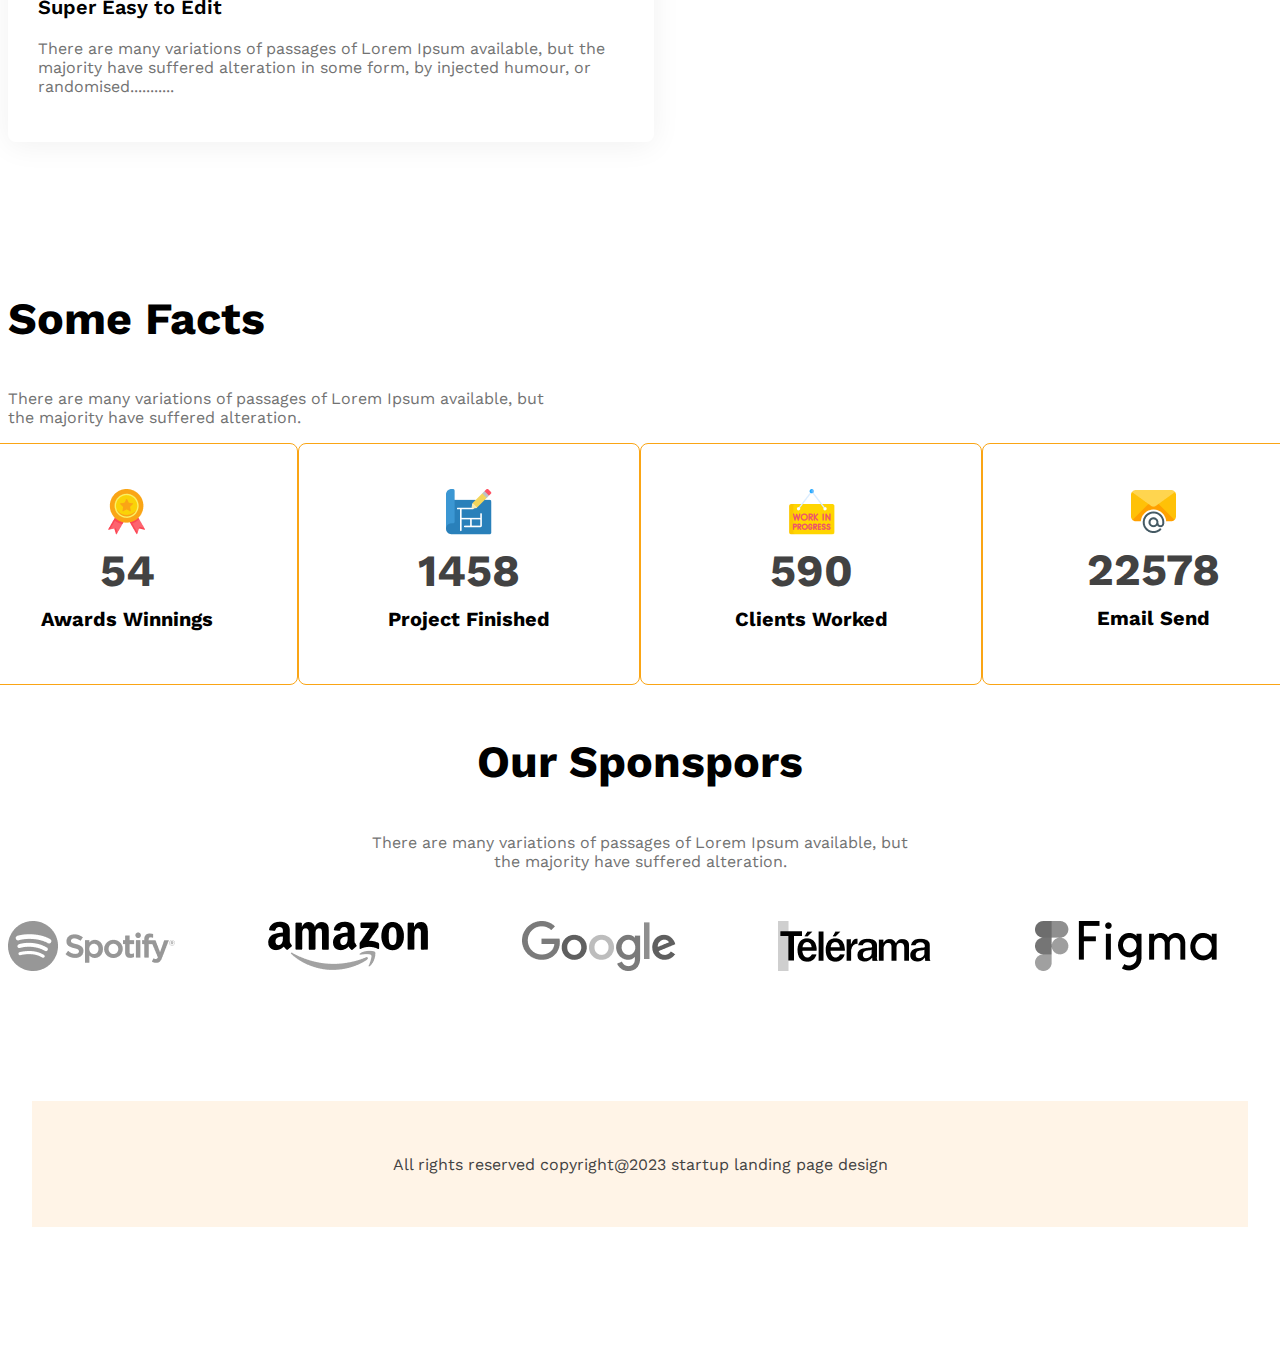
==== commit f4ec8d94: "last commit maybe" ====
--- a/styles/index.html
+++ b/styles/index.html
@@ -154,6 +154,9 @@
 
             </div>
         </section>
+        <section class="footer-2">
+            <p class="text-gray">All rights reserved copyright@2023 startup landing page design</p>
+        </section>
 
 
     </footer>
--- a/styles/style.css
+++ b/styles/style.css
@@ -160,10 +160,12 @@
     text-align: center;
     align-items: center;
     justify-content: center;
+    padding: 0 50px;
 }
 .facts-container{
     display: grid;
     grid-template-columns: repeat(4, 1fr);
+    justify-content: center;
 }
 .fact-number{
     font-size: 2.8rem;
@@ -194,6 +196,15 @@
     grid-template-columns: repeat(5, 1fr);
     gap: 20px;
     filter: grayscale(100%);
+}
+.footer-2{
+    max-width: 1440px;
+    height: 50px;
+    text-align: center;
+    padding: 38px 38px;
+    margin: 130px 24px;
+    background-color: #FFF4E7;
+    
 }
 
  /* responsive media query */
@@ -229,14 +240,18 @@
     .Features{
         flex-direction: column;
     }
+    .footer-2{
+        text-align: center;
+        padding: 34px;
+        margin: 130px 24px;
+        background-color: #FFF4E7;
+    }    
     #experience-badge{
         margin-top: 20px;
         margin-left: 20px;
     }
-    
-       
-        
-    }
+      
+    } 
  
 
 
@@ -263,9 +278,19 @@
         justify-items: center;
     }
     #experience-badge{
-      margin:50px 150px;
+        padding: 45px 42px;
+        font-size: 1.5rem;
+        font-weight: 500px;
+        margin-left: -92px;
+        margin-top: -100px;
  }
  .team-img-container{
     justify-content: center;
  }
+ .footer-2{
+    align-items: center;
+    padding: 34px;
+    margin: 130px 24px;
+    background-color: #FFF4E7;
+}    
 }